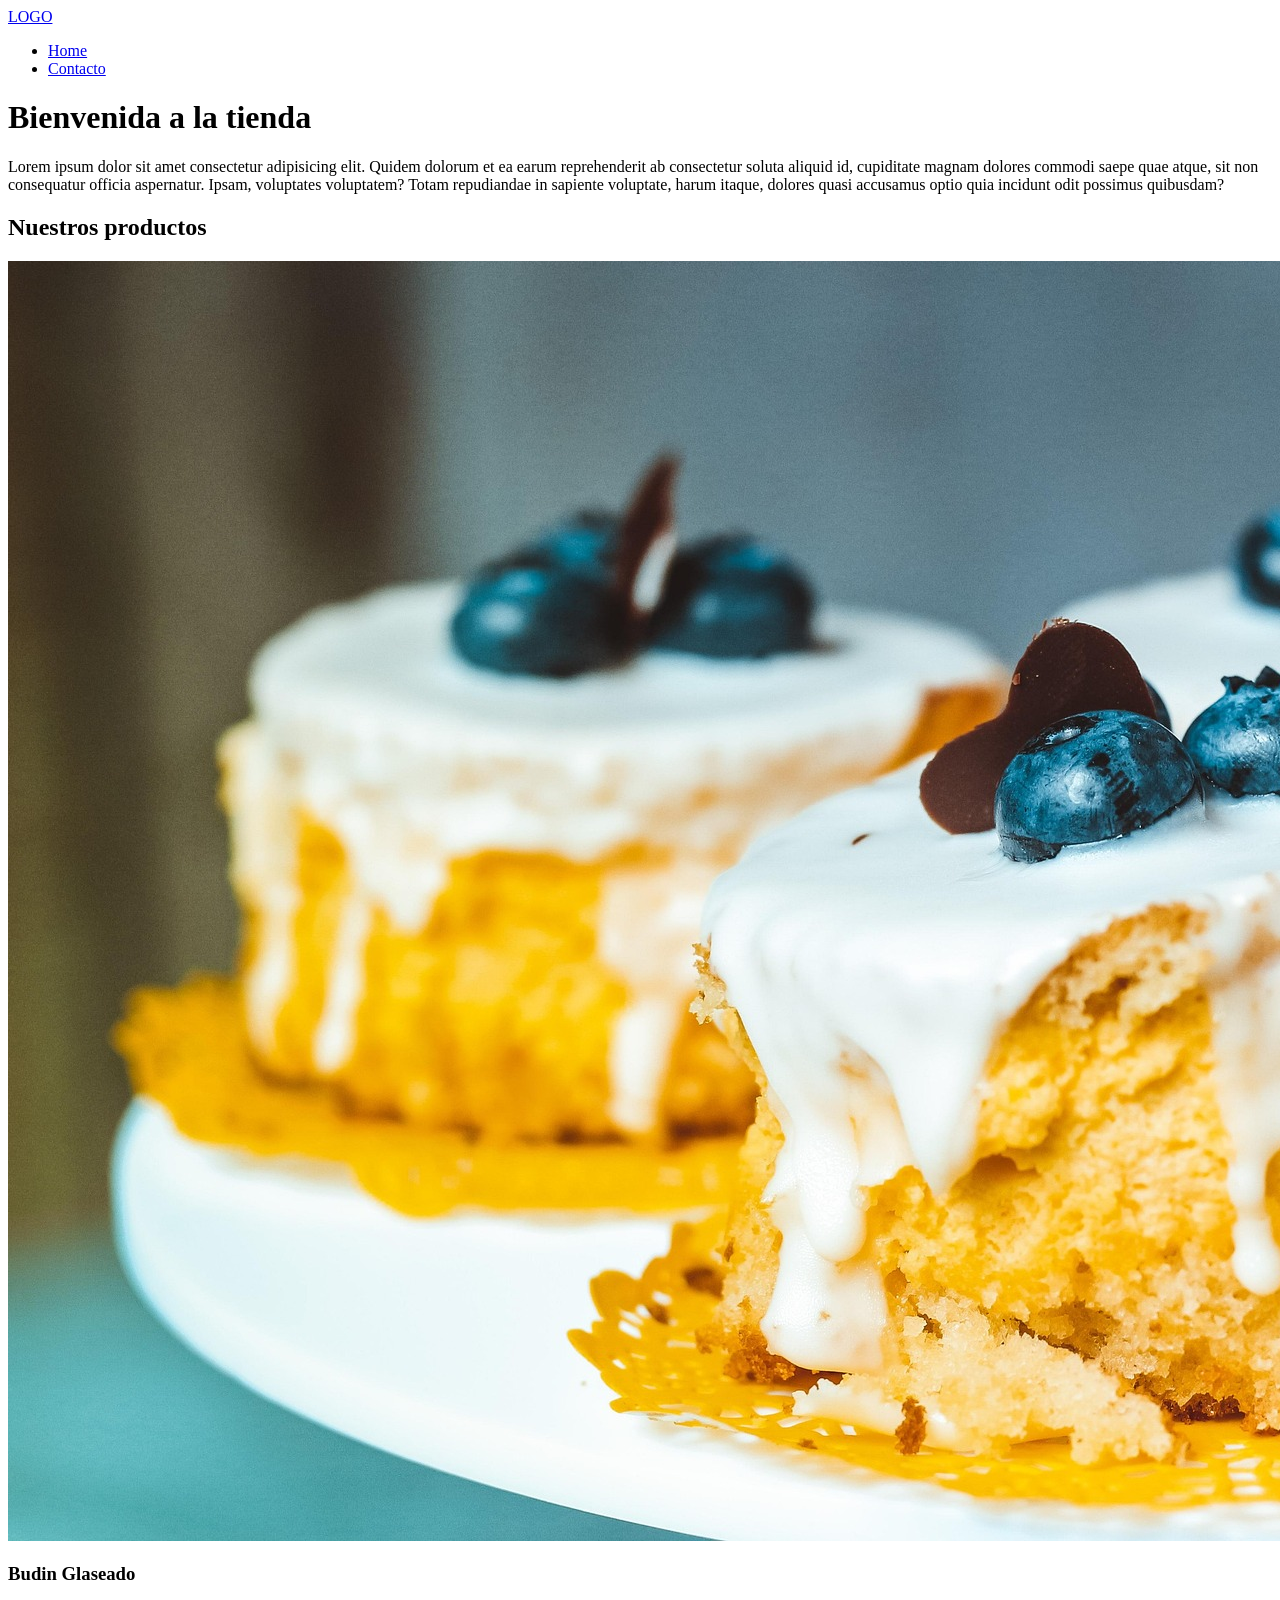
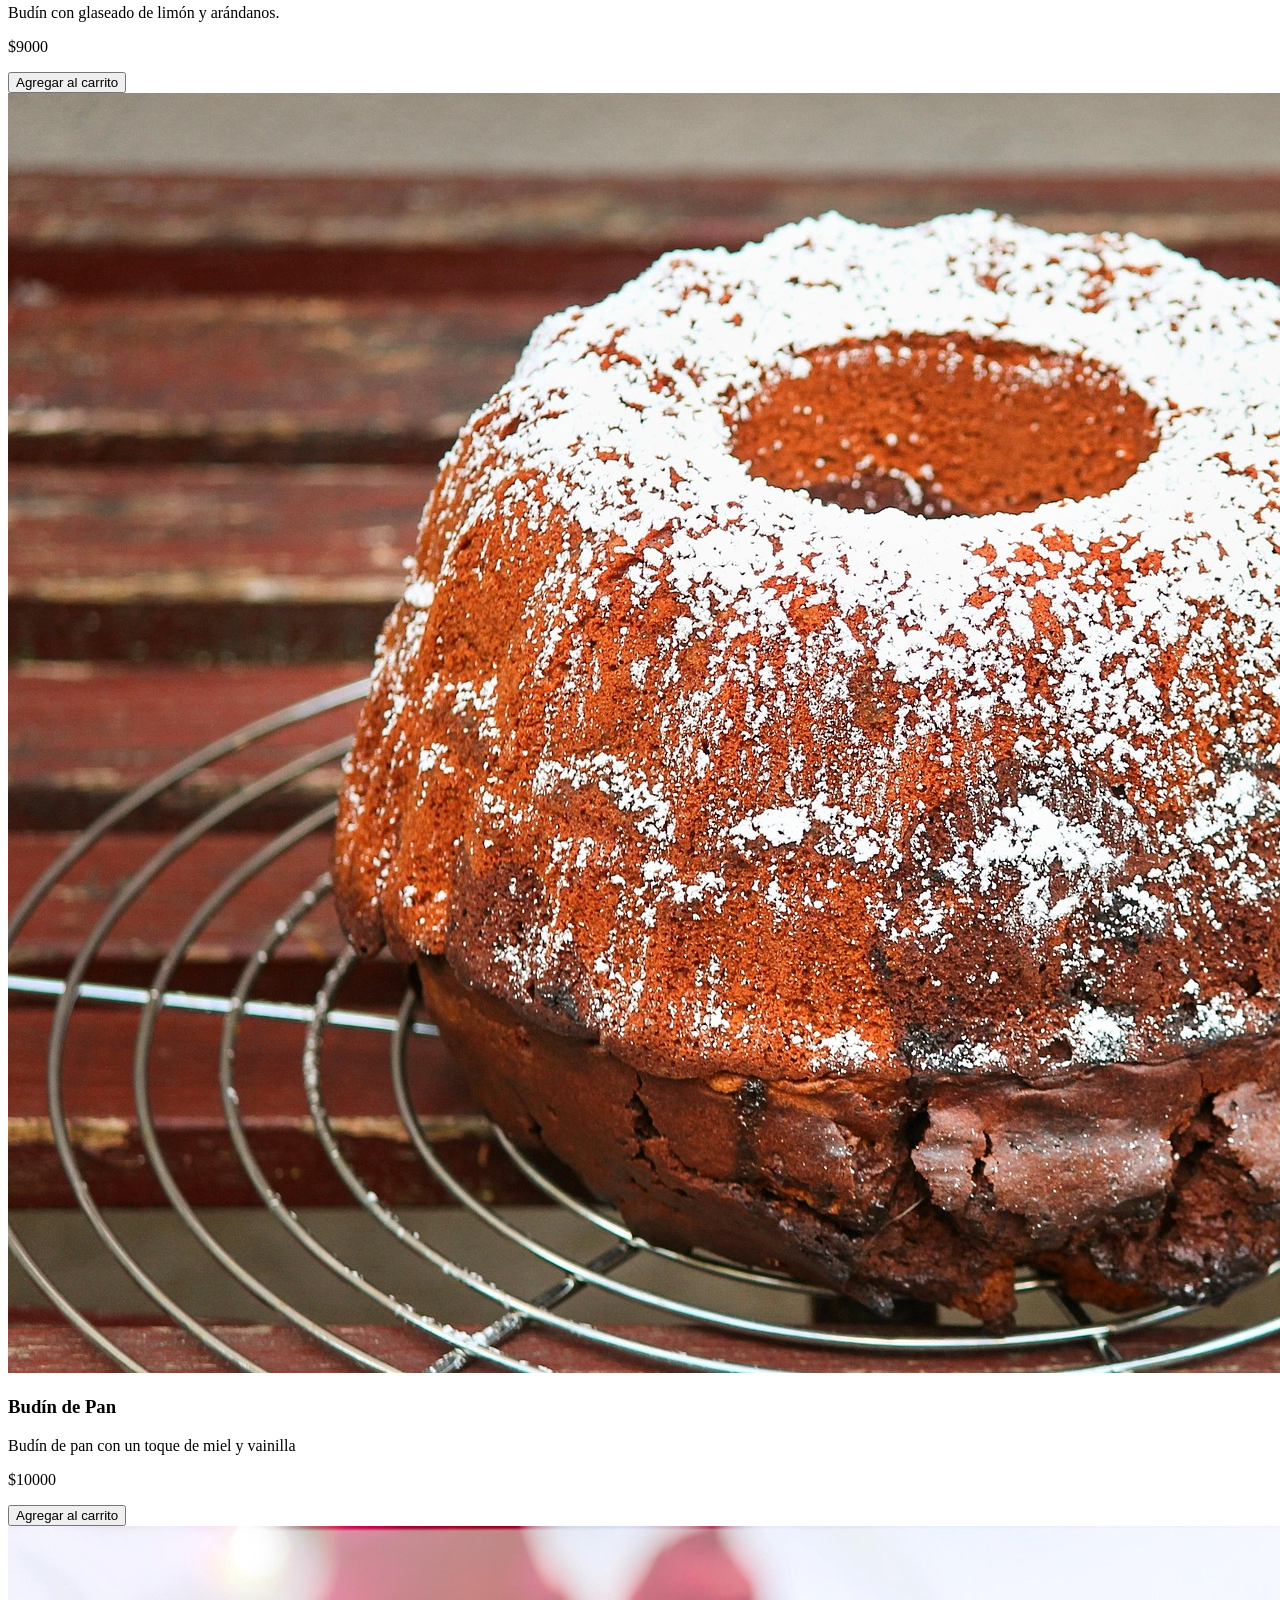
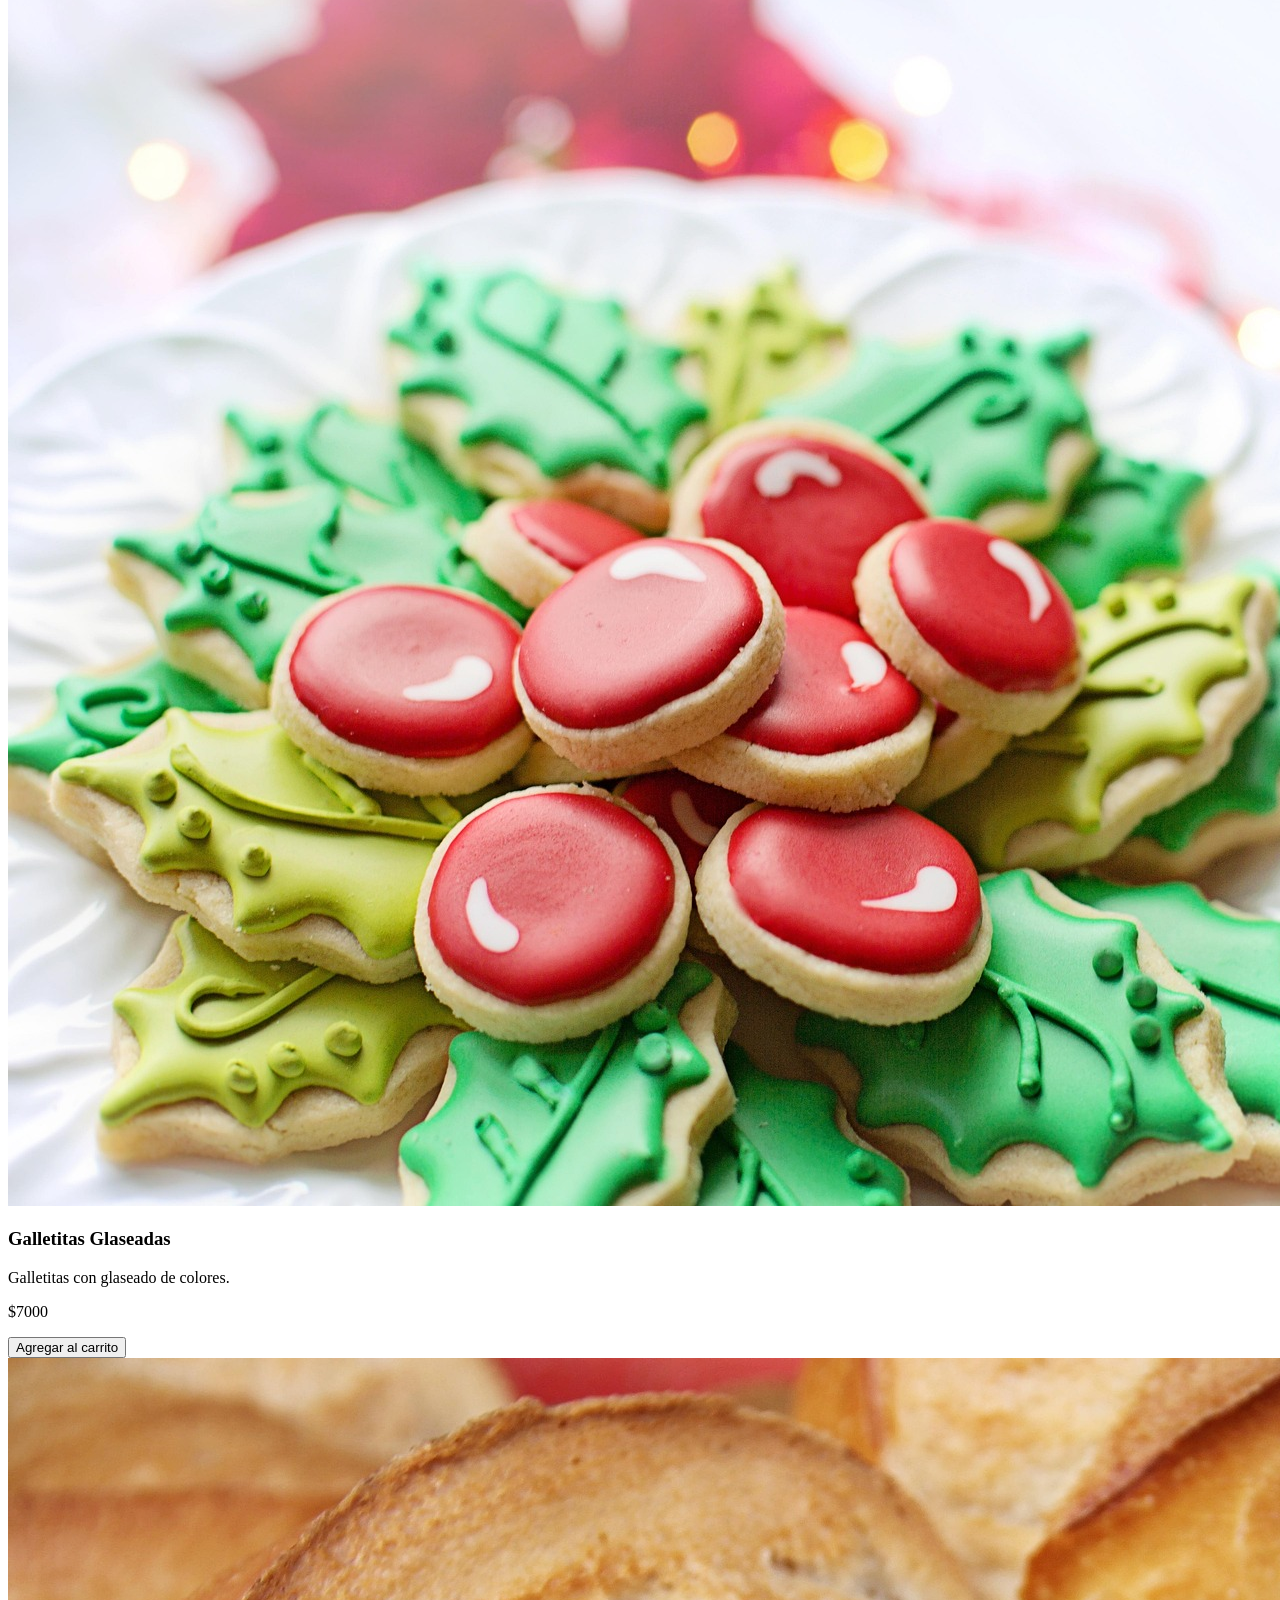
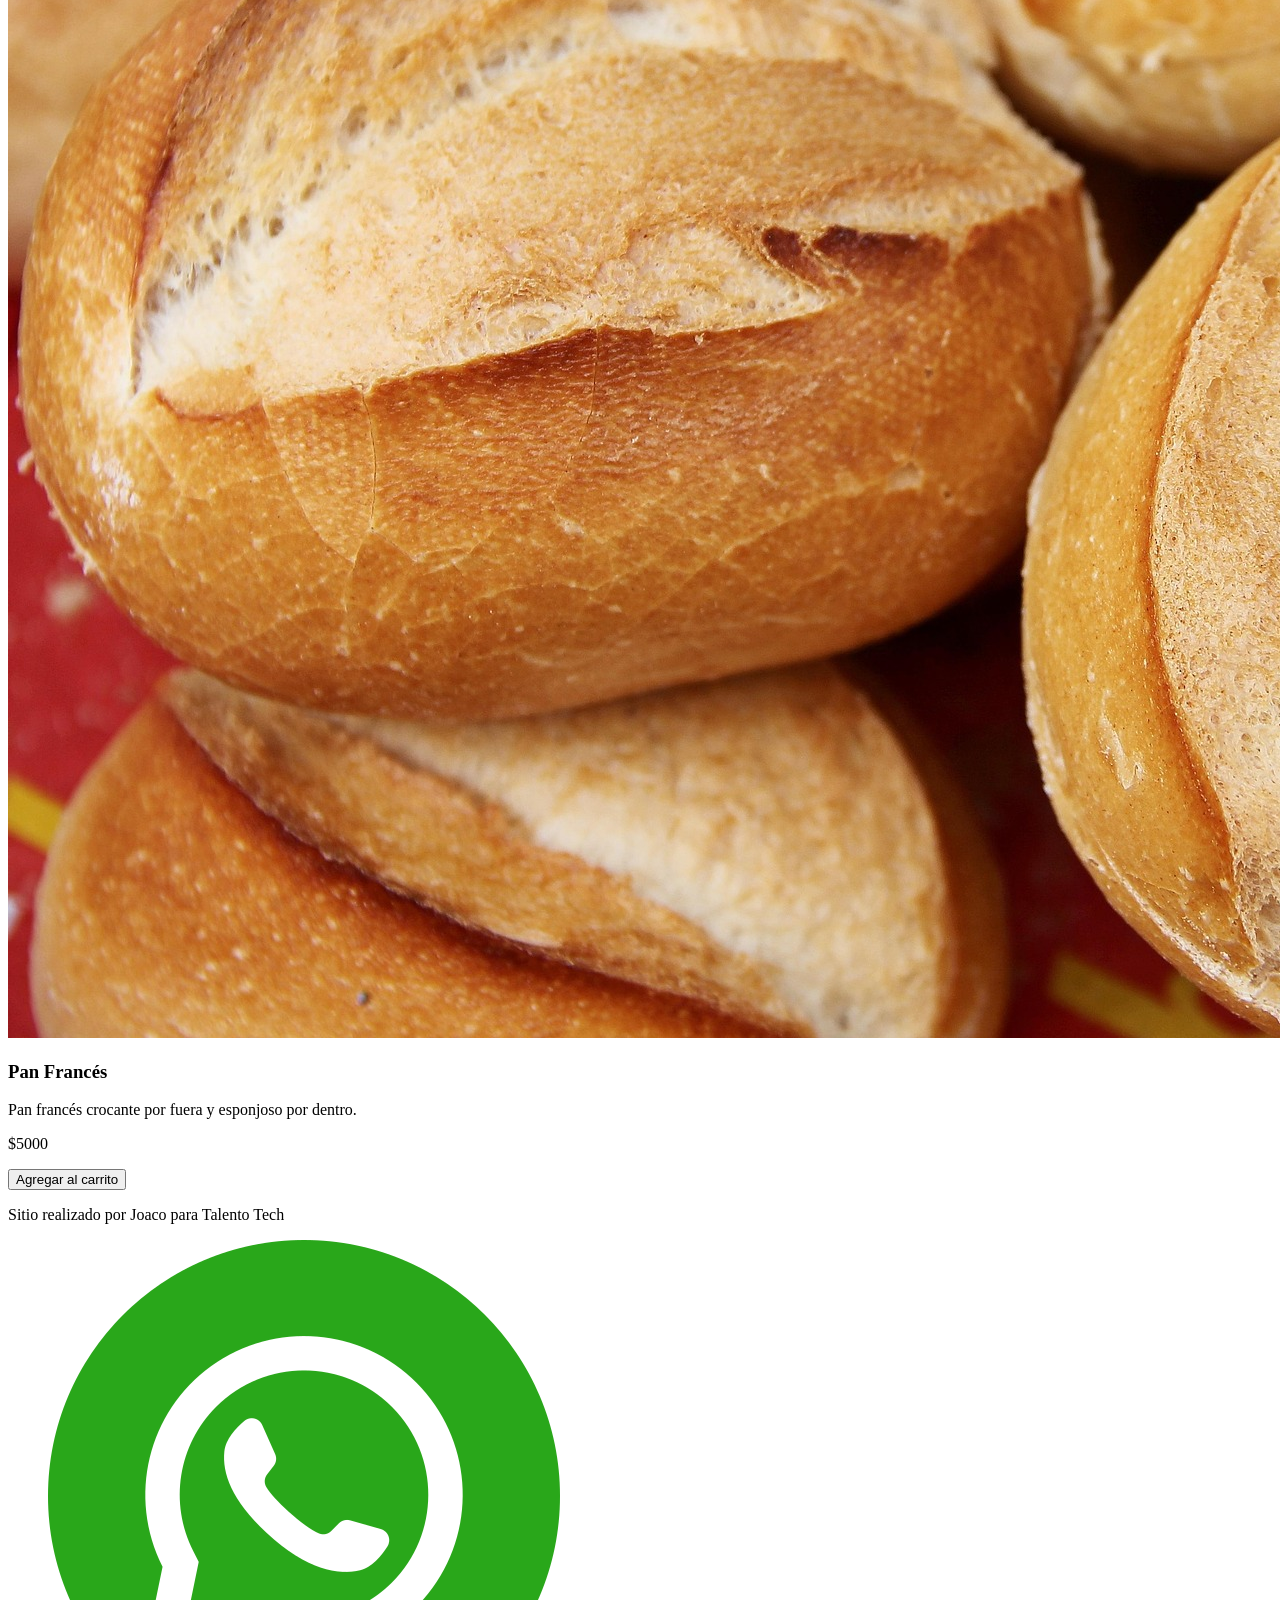
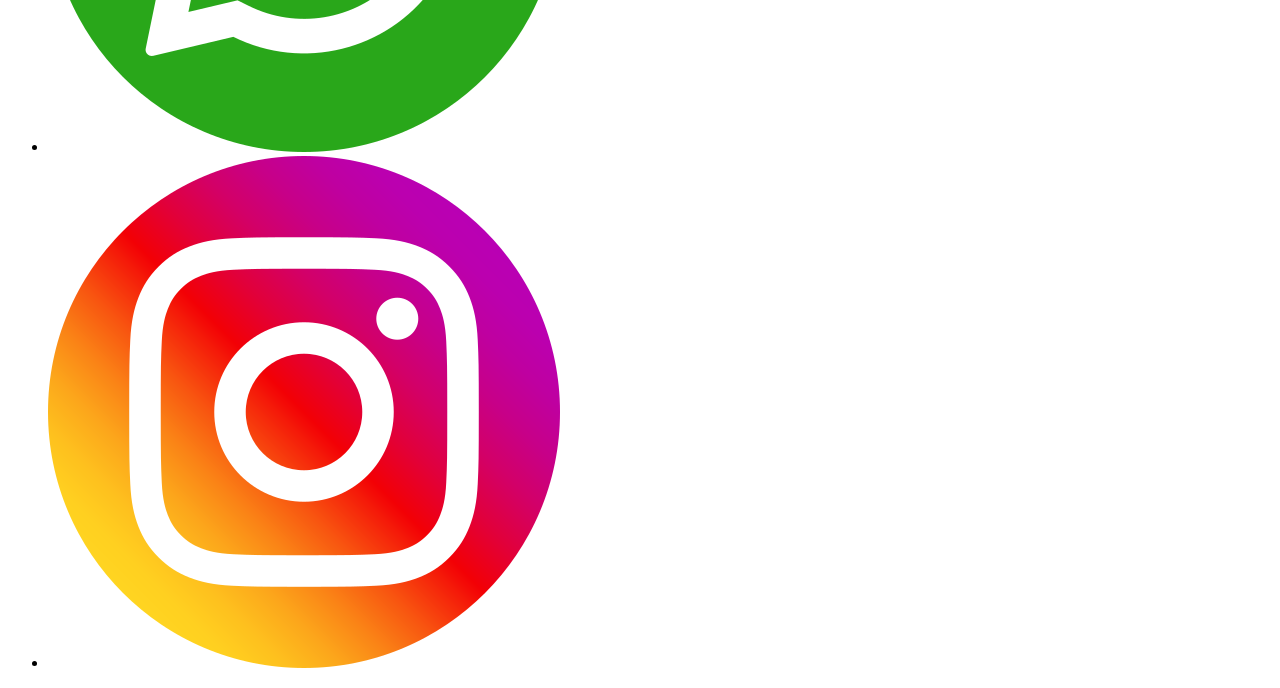
==== index.html @ d82644ca "Se agregan imágenes de productos y su descripción" ====
<!DOCTYPE html>
<html lang="en">

<head>
    <meta charset="UTF-8">
    <meta name="viewport" content="width=device-width, initial-scale=1.0">
    <link rel="preconnect" href="https://fonts.googleapis.com">
    <link rel="preconnect" href="https://fonts.gstatic.com" crossorigin>
    <link
        href="https://fonts.googleapis.com/css2?family=Google+Sans+Code:ital,wght,MONO@0,300..800,1;1,300..800,1&family=Roboto+Flex:opsz,wght,XOPQ,XTRA,YOPQ,YTDE,YTFI,YTLC,YTUC@8..144,100..1000,96,468,79,-203,738,514,712&display=swap"
        rel="stylesheet">
    <link rel="stylesheet" href="./css/styles.css">
    <title>Document</title>
</head>

<body>
    <header>
        <div class="div-logo">
            <a href="./index.html" class="logo">LOGO</a>
        </div>
        <nav class="header-nav">
            <ul>
                <li><a href="./index.html">Home</a></li>
                <li><a href="./pages/contacto.html">Contacto</a></li>
            </ul>
        </nav>
    </header>
    <main>
        <h1 class="titulo-home text-secondary">Bienvenida a la tienda</h1>
        <p class="parrafo">Lorem ipsum dolor sit amet consectetur adipisicing elit. Quidem dolorum et ea earum
            reprehenderit ab
            consectetur soluta aliquid id, cupiditate magnam dolores commodi saepe quae atque, sit non consequatur
            officia aspernatur. Ipsam, voluptates voluptatem? Totam repudiandae in sapiente voluptate, harum itaque,
            dolores quasi accusamus optio quia incidunt odit possimus quibusdam?</p>

        <section>
            <h2 class="titulo-productos text-secondary">Nuestros productos</h2>
            <div class="contenedor-tarjetas">
                <article class="card text-secondary">
                    <img src="./images/budin-1.jpg" alt="imagen de whatsapp" />
                    <h3>Budin Glaseado</h3>
                    <p>Budín con glaseado de limón y arándanos.</p>
                    <p>$9000</p>
                    <button class="btn bg-secondary text-dark">Agregar al carrito</button>
                </article>
                <article class="card text-secondary">
                    <img src="./images/budin-2.jpg" alt="imagen de whatsapp" />
                    <h3>Budín de Pan</h3>
                    <p>Budín de pan con un toque de miel y vainilla</p>
                    <p>$10000</p>
                    <button class="btn bg-secondary text-dark">Agregar al carrito</button>
                </article>
                <article class="card text-secondary">
                    <img src="./images/galletitas.jpg" alt="imagen de whatsapp" />
                    <h3>Galletitas Glaseadas</h3>
                    <p>Galletitas con glaseado de colores.</p>
                    <p>$7000</p>
                    <button class="btn bg-secondary text-dark">Agregar al carrito</button>
                </article>
                <article class="card text-secondary">
                    <img src="./images/pan.jpg" alt="imagen de whatsapp" />
                    <h3>Pan Francés</h3>
                    <p>Pan francés crocante por fuera y esponjoso por dentro.</p>
                    <p>$5000</p>
                    <button class="btn bg-secondary text-dark">Agregar al carrito</button>
                </article>
            </div>
        </section>
    </main>
    <footer>
        <p>Sitio realizado por Joaco para Talento Tech</p>
        <nav class="header-nav">
            <ul class="footer-list">
                <li><img src="./images/whatsapp.png" alt="logo-whatsapp" /></li>
                <li><img src="./images/social.png" alt="logo-instagram" /></li>
            </ul>
        </nav>
    </footer>
</body>

</html>
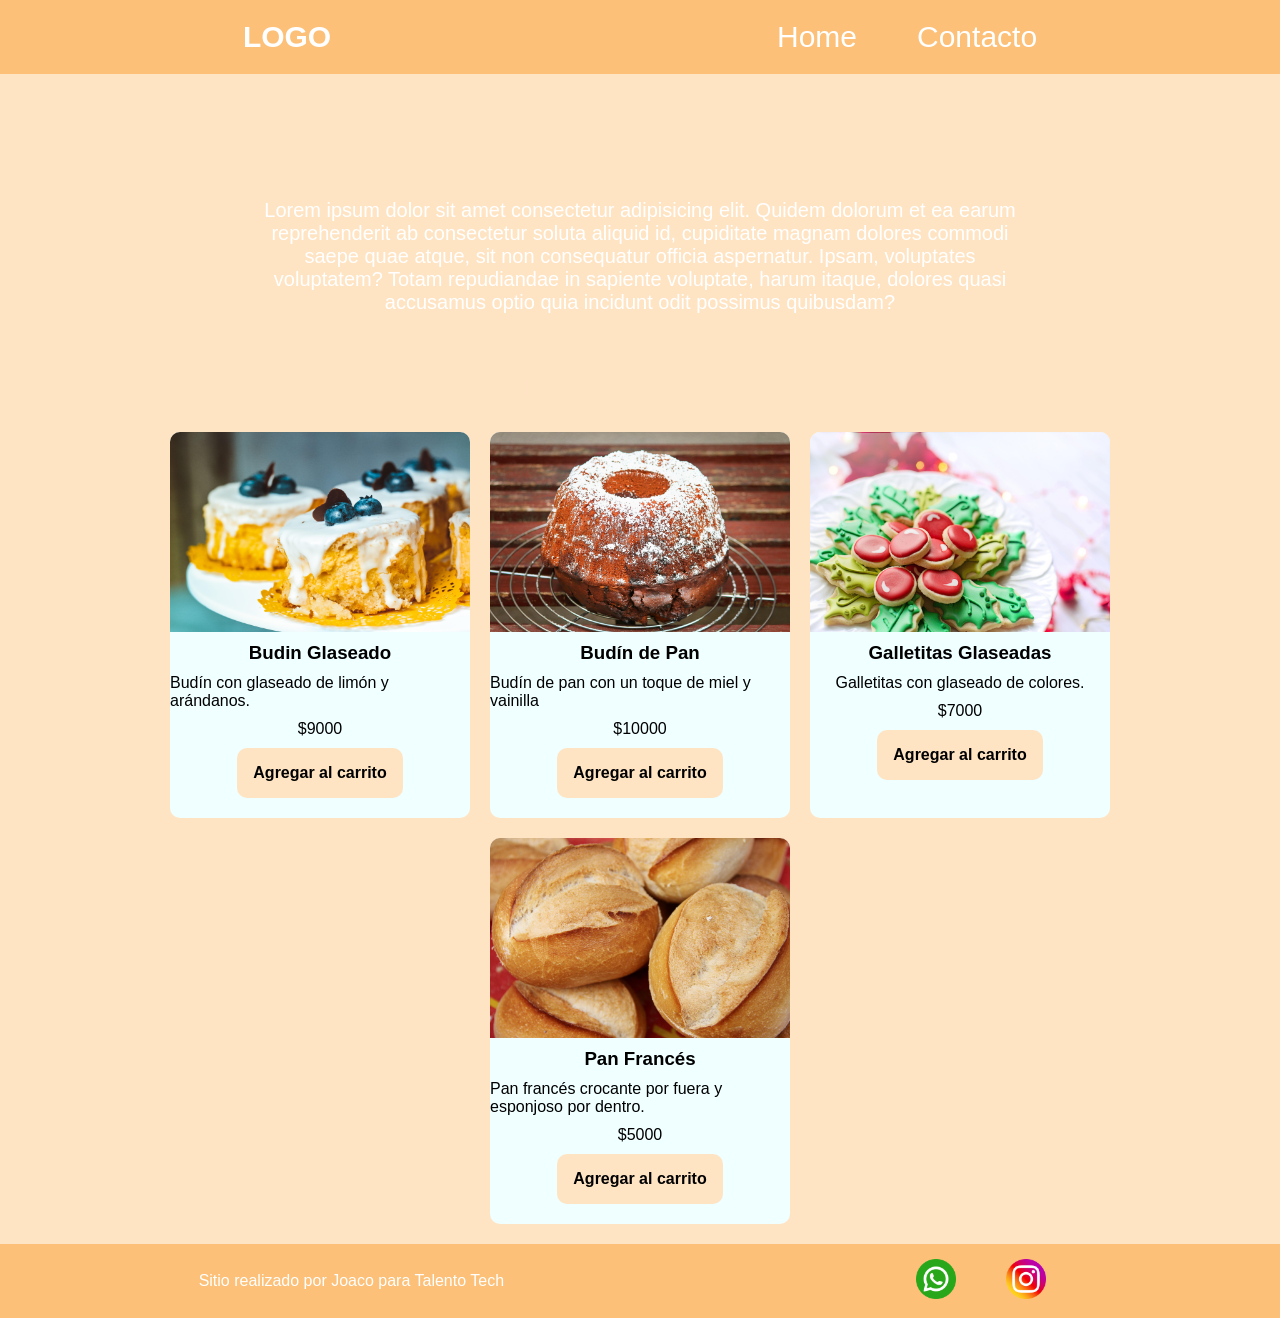
==== commit fa0a03f5: "Se agregaron los estilos en el archivo de estilos" ====
--- a/index.html
+++ b/index.html
@@ -36,29 +36,29 @@
         <section>
             <h2 class="titulo-productos text-secondary">Nuestros productos</h2>
             <div class="contenedor-tarjetas">
-                <article class="card text-secondary">
-                    <img src="./images/budin-1.jpg" alt="imagen de whatsapp" />
+                <article class="card text-dark">
+                    <img src="./images/budin-1.jpg" alt="imagen de budín glaseado" />
                     <h3>Budin Glaseado</h3>
                     <p>Budín con glaseado de limón y arándanos.</p>
                     <p>$9000</p>
                     <button class="btn bg-secondary text-dark">Agregar al carrito</button>
                 </article>
-                <article class="card text-secondary">
-                    <img src="./images/budin-2.jpg" alt="imagen de whatsapp" />
+                <article class="card text-dark">
+                    <img src="./images/budin-2.jpg" alt="imagen de budín de pan" />
                     <h3>Budín de Pan</h3>
                     <p>Budín de pan con un toque de miel y vainilla</p>
                     <p>$10000</p>
                     <button class="btn bg-secondary text-dark">Agregar al carrito</button>
                 </article>
-                <article class="card text-secondary">
-                    <img src="./images/galletitas.jpg" alt="imagen de whatsapp" />
+                <article class="card text-dark">
+                    <img src="./images/galletitas.jpg" alt="imagen de galletitas glaseadas" />
                     <h3>Galletitas Glaseadas</h3>
                     <p>Galletitas con glaseado de colores.</p>
                     <p>$7000</p>
                     <button class="btn bg-secondary text-dark">Agregar al carrito</button>
                 </article>
-                <article class="card text-secondary">
-                    <img src="./images/pan.jpg" alt="imagen de whatsapp" />
+                <article class="card text-dark">
+                    <img src="./images/pan.jpg" alt="imagen de pan francés" />
                     <h3>Pan Francés</h3>
                     <p>Pan francés crocante por fuera y esponjoso por dentro.</p>
                     <p>$5000</p>
--- a/css/styles.css
+++ b/css/styles.css
@@ -0,0 +1,215 @@
+* {
+    margin: 0;
+    padding: 0;
+    box-sizing: border-box;
+}
+
+html {
+    font-size: 62.5%;
+}
+
+body {
+    font-family: "Poppins", sans-serif;
+    font-size: 1.6rem;
+    background: bisque;
+    color: white;
+
+    display: flex;
+    flex-direction: column;
+    height: 100vh;
+}
+
+main {
+    width: 80%;
+    margin: auto;
+    padding-bottom: 2rem;
+
+    flex: 1;
+
+    display: flex;
+    flex-direction: column;
+    align-items: center;
+}
+
+h1 {
+    font-size: 3rem;
+    font-weight: 800;
+    line-height: 1.15;
+    margin: 3rem 0;
+}
+
+h2 {
+    color: white;
+    font-size: 2.4rem;
+    font-weight: 700;
+    line-height: 1.2;
+    text-align: center;
+    margin: 3rem 0;
+}
+
+.btn {
+    border: none;
+    font-size: 1.6rem;
+    font-weight: bold;
+    padding: 1.6rem;
+    border-radius: 1rem;
+}
+
+header,
+footer {
+    background: rgb(252, 192, 120);
+    color: white;
+    width: 100%;
+
+    display: flex;
+    justify-content: space-around;
+    align-items: center;
+}
+
+.div-logo {
+    margin-left: 2rem;
+    font-weight: bold;
+}
+
+.logo,
+.header-nav ul li a {
+    text-decoration: none;
+    font-size: 3rem;
+    color: inherit;
+    display: inline-block;
+    padding: 2rem;
+}
+
+.header-nav {
+    margin-right: 2rem;
+
+}
+
+.header-nav ul,
+footer .footer-list {
+    list-style: none;
+    display: flex;
+    gap: 2rem;
+}
+
+.footer-list li {
+    padding: 1rem;
+}
+
+.footer-list img {
+    width: 5rem;
+    padding: 0.5rem;
+}
+
+/* COLOR */
+
+.bg-primary {
+    background-color: burlywood;
+}
+
+.bg-secondary {
+    background-color: bisque;
+}
+
+.text-light {
+    color: white;
+}
+
+.text-dark {
+    color: black;
+}
+
+.text-secondary {
+    color: bisque;
+}
+
+/* HOME */
+
+.parrafo {
+    width: 80%;
+    text-align: center;
+    font-size: 2rem;
+    padding: 3rem;
+}
+
+.contenedor-tarjetas {
+    margin-top: 2rem;
+    display: flex;
+    justify-content: center;
+    flex-wrap: wrap;
+    gap: 2rem;
+}
+
+.card {
+    background-color: azure;
+    width: 30rem;
+
+    border-radius: 1rem;
+    overflow: hidden;
+
+    display: flex;
+    flex-direction: column;
+    align-items: center;
+    gap: 1rem;
+    padding-bottom: 2rem;
+}
+
+.card img {
+    width: 100%;
+    height: 20rem;
+    object-fit: cover;
+}
+
+/* contacto */
+
+.titulo-contacto {
+    margin: 2rem 0;
+}
+
+.form-contacto {
+    background-color: azure;
+    color: black;
+    width: 100%;
+    max-width: 50rem;
+    font-size: 2rem;
+    padding: 3rem;
+    border-radius: 1rem;
+
+    box-shadow: 0 10px 30px rgba(0, 0, 0, 0.15);
+    /*sutil */
+}
+
+.grupo-input {
+    display: flex;
+    flex-direction: column;
+    gap: 0.8rem;
+    margin-bottom: 2rem;
+}
+
+.grupo-input input,
+.grupo-input textarea {
+    border: none;
+    background-color: transparent;
+    border-bottom: solid 2px black;
+    margin-bottom: 3rem;
+}
+
+.grupo-input textarea {
+    min-height: 10rem;
+    resize: vertical;
+}
+
+/* MEDIA QUERIES */
+
+@media (max-width: 600px) {
+
+    header,
+    footer {
+        flex-direction: column;
+    }
+
+    .header-nav,
+    .div-logo {
+        margin: 0;
+    }
+}
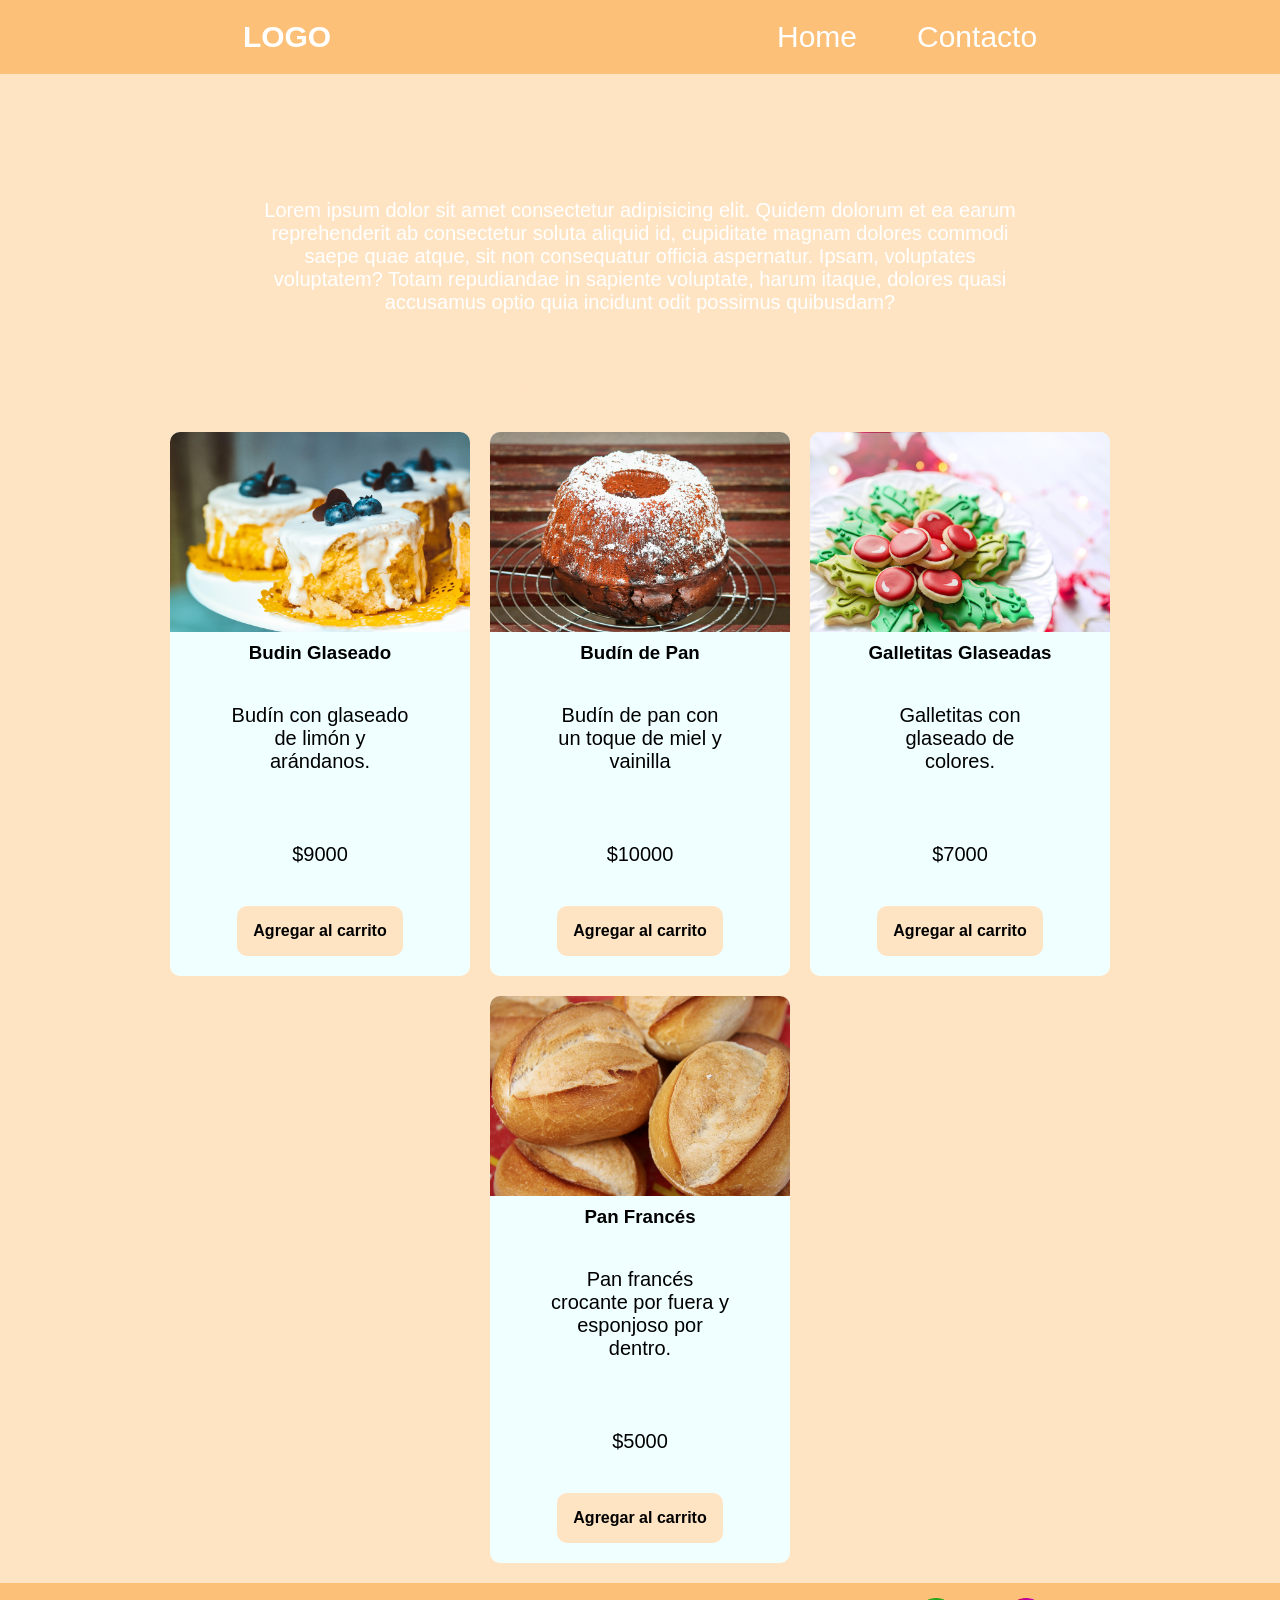
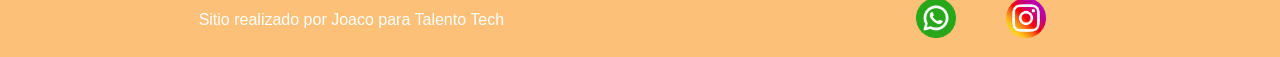
==== commit 247b072c: "Se agregó la clase parrafo a los parrafos en el index" ====
--- a/index.html
+++ b/index.html
@@ -39,29 +39,29 @@
                 <article class="card text-dark">
                     <img src="./images/budin-1.jpg" alt="imagen de budín glaseado" />
                     <h3>Budin Glaseado</h3>
-                    <p>Budín con glaseado de limón y arándanos.</p>
-                    <p>$9000</p>
+                    <p class="parrafo">Budín con glaseado de limón y arándanos.</p>
+                    <p class="parrafo">$9000</p>
                     <button class="btn bg-secondary text-dark">Agregar al carrito</button>
                 </article>
                 <article class="card text-dark">
                     <img src="./images/budin-2.jpg" alt="imagen de budín de pan" />
                     <h3>Budín de Pan</h3>
-                    <p>Budín de pan con un toque de miel y vainilla</p>
-                    <p>$10000</p>
+                    <p class="parrafo">Budín de pan con un toque de miel y vainilla</p>
+                    <p class="parrafo">$10000</p>
                     <button class="btn bg-secondary text-dark">Agregar al carrito</button>
                 </article>
                 <article class="card text-dark">
                     <img src="./images/galletitas.jpg" alt="imagen de galletitas glaseadas" />
                     <h3>Galletitas Glaseadas</h3>
-                    <p>Galletitas con glaseado de colores.</p>
-                    <p>$7000</p>
+                    <p class="parrafo">Galletitas con glaseado de colores.</p>
+                    <p class="parrafo">$7000</p>
                     <button class="btn bg-secondary text-dark">Agregar al carrito</button>
                 </article>
                 <article class="card text-dark">
                     <img src="./images/pan.jpg" alt="imagen de pan francés" />
                     <h3>Pan Francés</h3>
-                    <p>Pan francés crocante por fuera y esponjoso por dentro.</p>
-                    <p>$5000</p>
+                    <p class="parrafo">Pan francés crocante por fuera y esponjoso por dentro.</p>
+                    <p class="parrafo">$5000</p>
                     <button class="btn bg-secondary text-dark">Agregar al carrito</button>
                 </article>
             </div>
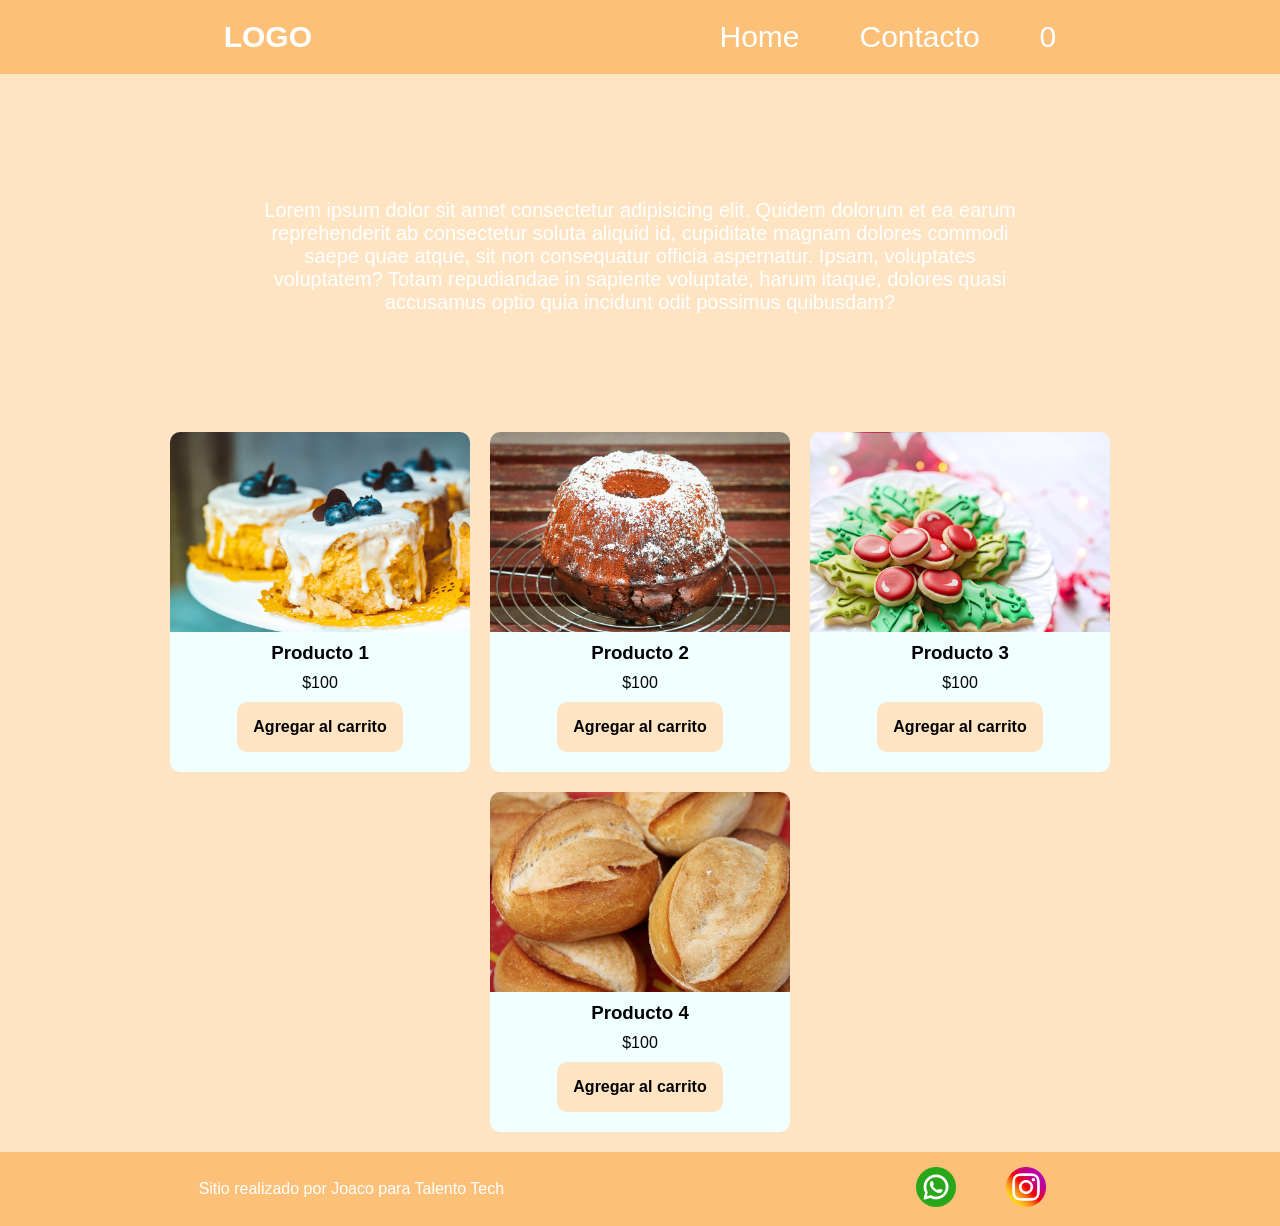
==== commit 5d8e3990: "proyecto terminado" ====
--- a/index.html
+++ b/index.html
@@ -22,6 +22,7 @@
             <ul>
                 <li><a href="./index.html">Home</a></li>
                 <li><a href="./pages/contacto.html">Contacto</a></li>
+                <li><a href="./pages/carrito.html"><span id="contador-carrito">0</span></a></li>
             </ul>
         </nav>
     </header>
@@ -32,38 +33,10 @@
             consectetur soluta aliquid id, cupiditate magnam dolores commodi saepe quae atque, sit non consequatur
             officia aspernatur. Ipsam, voluptates voluptatem? Totam repudiandae in sapiente voluptate, harum itaque,
             dolores quasi accusamus optio quia incidunt odit possimus quibusdam?</p>
-
         <section>
             <h2 class="titulo-productos text-secondary">Nuestros productos</h2>
-            <div class="contenedor-tarjetas">
-                <article class="card text-dark">
-                    <img src="./images/budin-1.jpg" alt="imagen de budín glaseado" />
-                    <h3>Budin Glaseado</h3>
-                    <p class="parrafo">Budín con glaseado de limón y arándanos.</p>
-                    <p class="parrafo">$9000</p>
-                    <button class="btn bg-secondary text-dark">Agregar al carrito</button>
-                </article>
-                <article class="card text-dark">
-                    <img src="./images/budin-2.jpg" alt="imagen de budín de pan" />
-                    <h3>Budín de Pan</h3>
-                    <p class="parrafo">Budín de pan con un toque de miel y vainilla</p>
-                    <p class="parrafo">$10000</p>
-                    <button class="btn bg-secondary text-dark">Agregar al carrito</button>
-                </article>
-                <article class="card text-dark">
-                    <img src="./images/galletitas.jpg" alt="imagen de galletitas glaseadas" />
-                    <h3>Galletitas Glaseadas</h3>
-                    <p class="parrafo">Galletitas con glaseado de colores.</p>
-                    <p class="parrafo">$7000</p>
-                    <button class="btn bg-secondary text-dark">Agregar al carrito</button>
-                </article>
-                <article class="card text-dark">
-                    <img src="./images/pan.jpg" alt="imagen de pan francés" />
-                    <h3>Pan Francés</h3>
-                    <p class="parrafo">Pan francés crocante por fuera y esponjoso por dentro.</p>
-                    <p class="parrafo">$5000</p>
-                    <button class="btn bg-secondary text-dark">Agregar al carrito</button>
-                </article>
+            <div id="contenedor-tarjetas" class="contenedor-tarjetas">
+
             </div>
         </section>
     </main>
@@ -76,6 +49,7 @@
             </ul>
         </nav>
     </footer>
+    <script src="./js/index.js" type="module"></script>
 </body>
 
 </html>
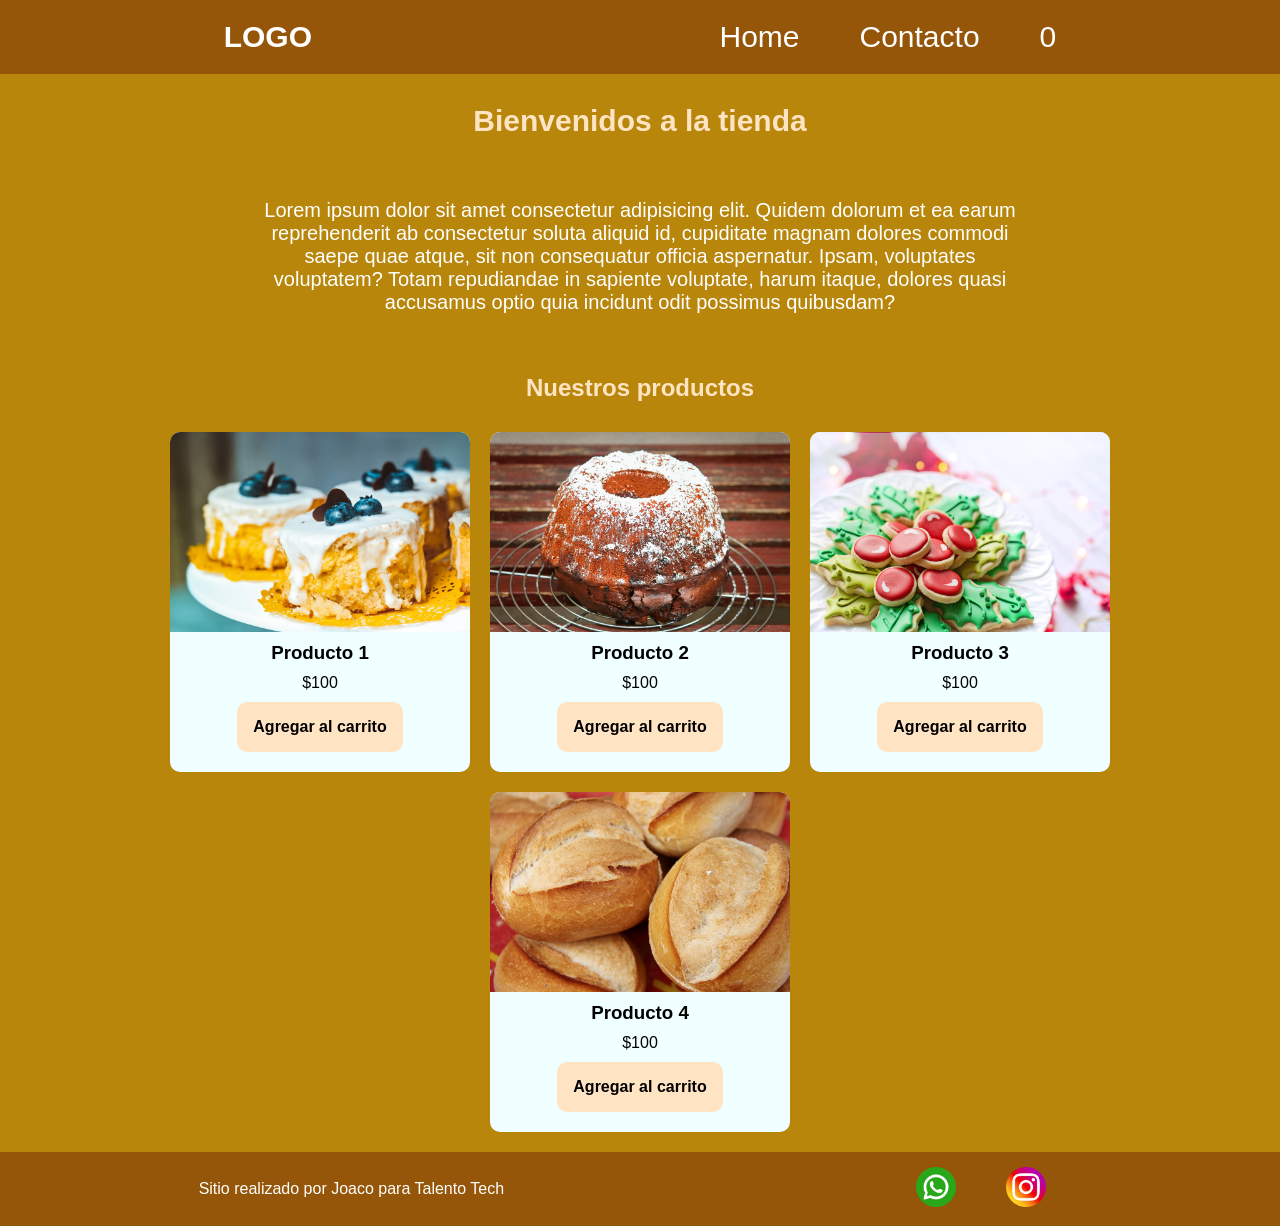
==== commit ef212ed4: "modificación de colores en el archivo styles.css" ====
--- a/index.html
+++ b/index.html
@@ -27,7 +27,7 @@
         </nav>
     </header>
     <main>
-        <h1 class="titulo-home text-secondary">Bienvenida a la tienda</h1>
+        <h1 class="titulo-home text-secondary">Bienvenidos a la tienda</h1>
         <p class="parrafo">Lorem ipsum dolor sit amet consectetur adipisicing elit. Quidem dolorum et ea earum
             reprehenderit ab
             consectetur soluta aliquid id, cupiditate magnam dolores commodi saepe quae atque, sit non consequatur
--- a/css/styles.css
+++ b/css/styles.css
@@ -11,7 +11,7 @@
 body {
     font-family: "Poppins", sans-serif;
     font-size: 1.6rem;
-    background: bisque;
+    background: darkgoldenrod;
     color: white;
 
     display: flex;
@@ -57,7 +57,7 @@
 
 header,
 footer {
-    background: rgb(252, 192, 120);
+    background: rgb(150, 86, 9);
     color: white;
     width: 100%;
 
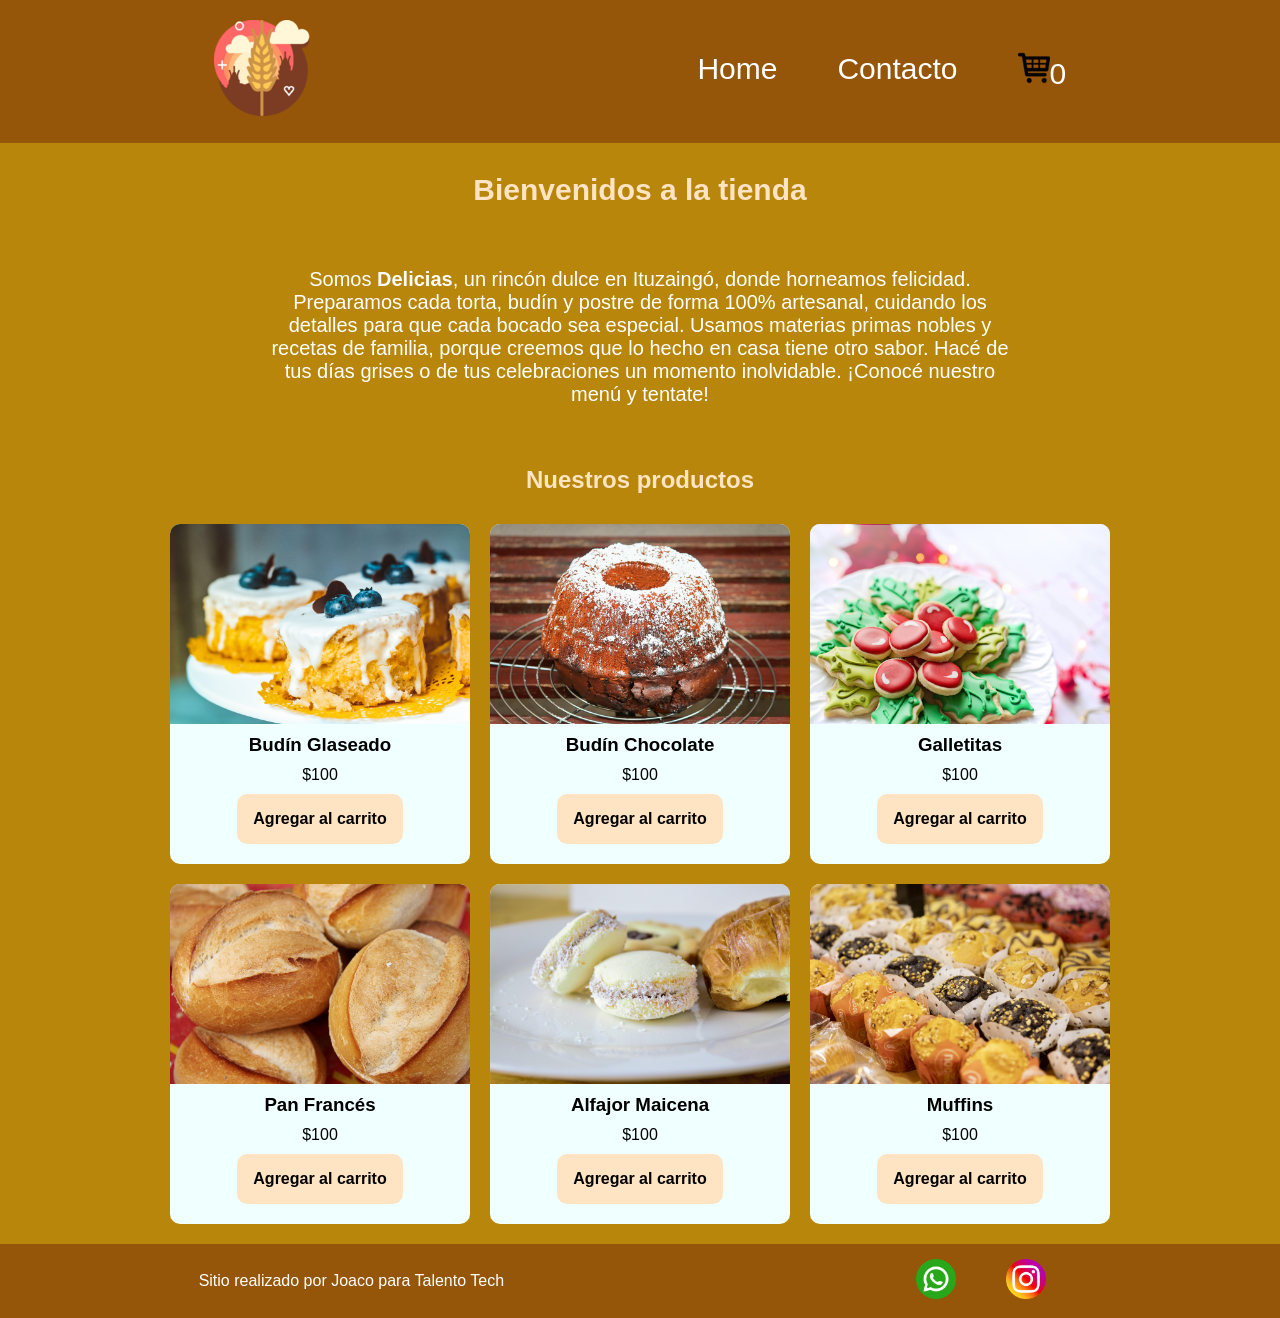
==== commit 1461e1c1: "se agregaron más productos, se agregó el logo del carrito y el logo de la página" ====
--- a/index.html
+++ b/index.html
@@ -16,23 +16,24 @@
 <body>
     <header>
         <div class="div-logo">
-            <a href="./index.html" class="logo">LOGO</a>
+            <a href="./index.html" class="logo"><img src="./images/logo.png" /></a>
         </div>
         <nav class="header-nav">
             <ul>
                 <li><a href="./index.html">Home</a></li>
                 <li><a href="./pages/contacto.html">Contacto</a></li>
-                <li><a href="./pages/carrito.html"><span id="contador-carrito">0</span></a></li>
+                <li><a href="./pages/carrito.html"><img src="./images/carrito.png" /><span
+                            id="contador-carrito">0</span></a></li>
             </ul>
         </nav>
     </header>
     <main>
         <h1 class="titulo-home text-secondary">Bienvenidos a la tienda</h1>
-        <p class="parrafo">Lorem ipsum dolor sit amet consectetur adipisicing elit. Quidem dolorum et ea earum
-            reprehenderit ab
-            consectetur soluta aliquid id, cupiditate magnam dolores commodi saepe quae atque, sit non consequatur
-            officia aspernatur. Ipsam, voluptates voluptatem? Totam repudiandae in sapiente voluptate, harum itaque,
-            dolores quasi accusamus optio quia incidunt odit possimus quibusdam?</p>
+        <p class="parrafo">Somos <strong>Delicias</strong>, un rincón dulce en Ituzaingó, donde horneamos
+            felicidad. Preparamos cada torta, budín y postre de forma 100% artesanal, cuidando los detalles para que
+            cada bocado sea especial. Usamos materias primas nobles y recetas de familia, porque creemos que lo hecho en
+            casa tiene otro sabor. Hacé de tus días grises o de tus celebraciones un momento inolvidable. ¡Conocé
+            nuestro menú y tentate!</p>
         <section>
             <h2 class="titulo-productos text-secondary">Nuestros productos</h2>
             <div id="contenedor-tarjetas" class="contenedor-tarjetas">
